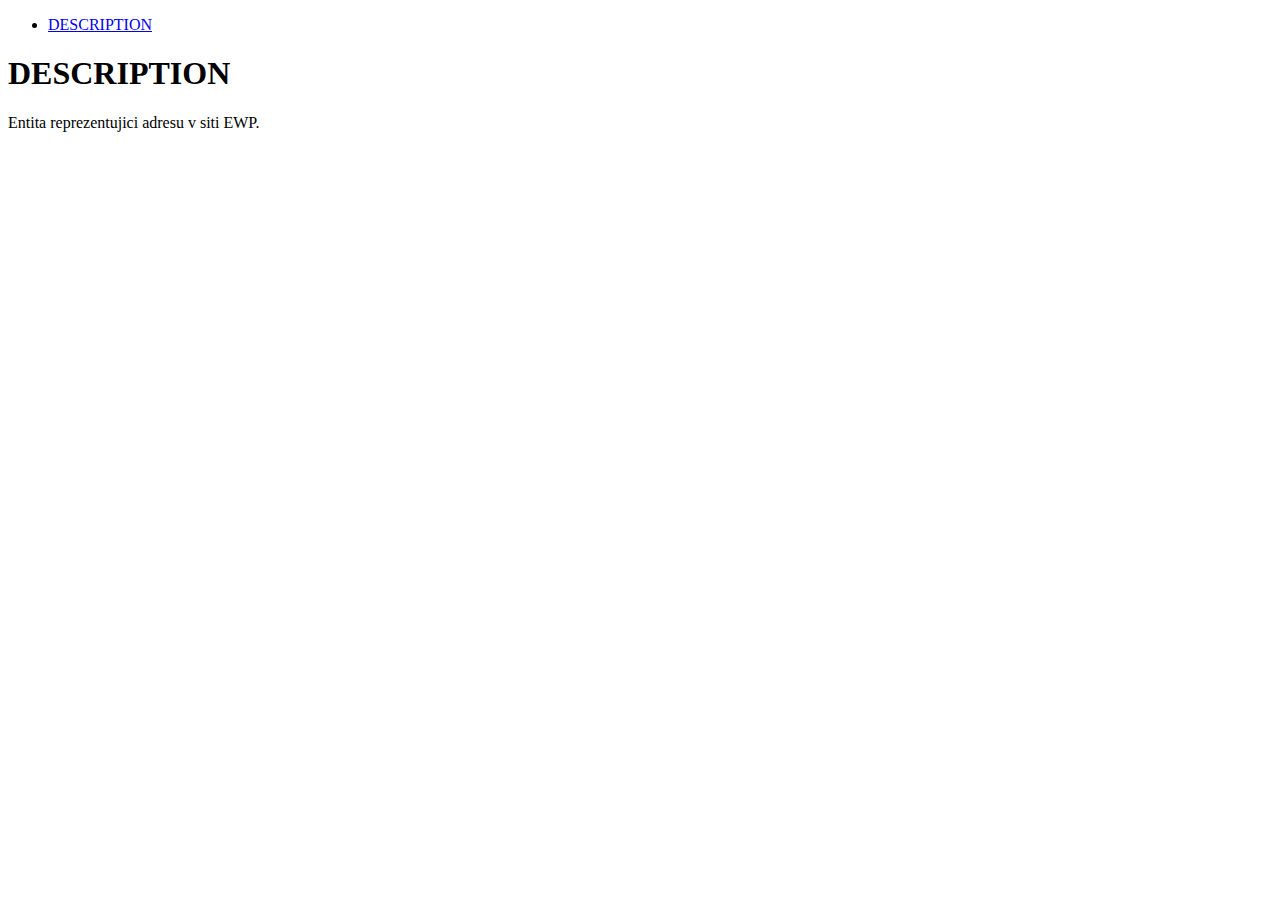
==== docs/address.html @ 8e9f10d4 "docs generated" ====
<?xml version="1.0" ?>
<!DOCTYPE html PUBLIC "-//W3C//DTD XHTML 1.0 Strict//EN" "http://www.w3.org/TR/xhtml1/DTD/xhtml1-strict.dtd">
<html xmlns="http://www.w3.org/1999/xhtml">
<head>
<title></title>
<meta http-equiv="content-type" content="text/html; charset=utf-8" />
<link rev="made" href="mailto:root@localhost" />
</head>

<body>



<ul id="index">
  <li><a href="#DESCRIPTION">DESCRIPTION</a></li>
</ul>

<h1 id="DESCRIPTION">DESCRIPTION</h1>

<p>Entita reprezentujici adresu v siti EWP.</p>


</body>

</html>
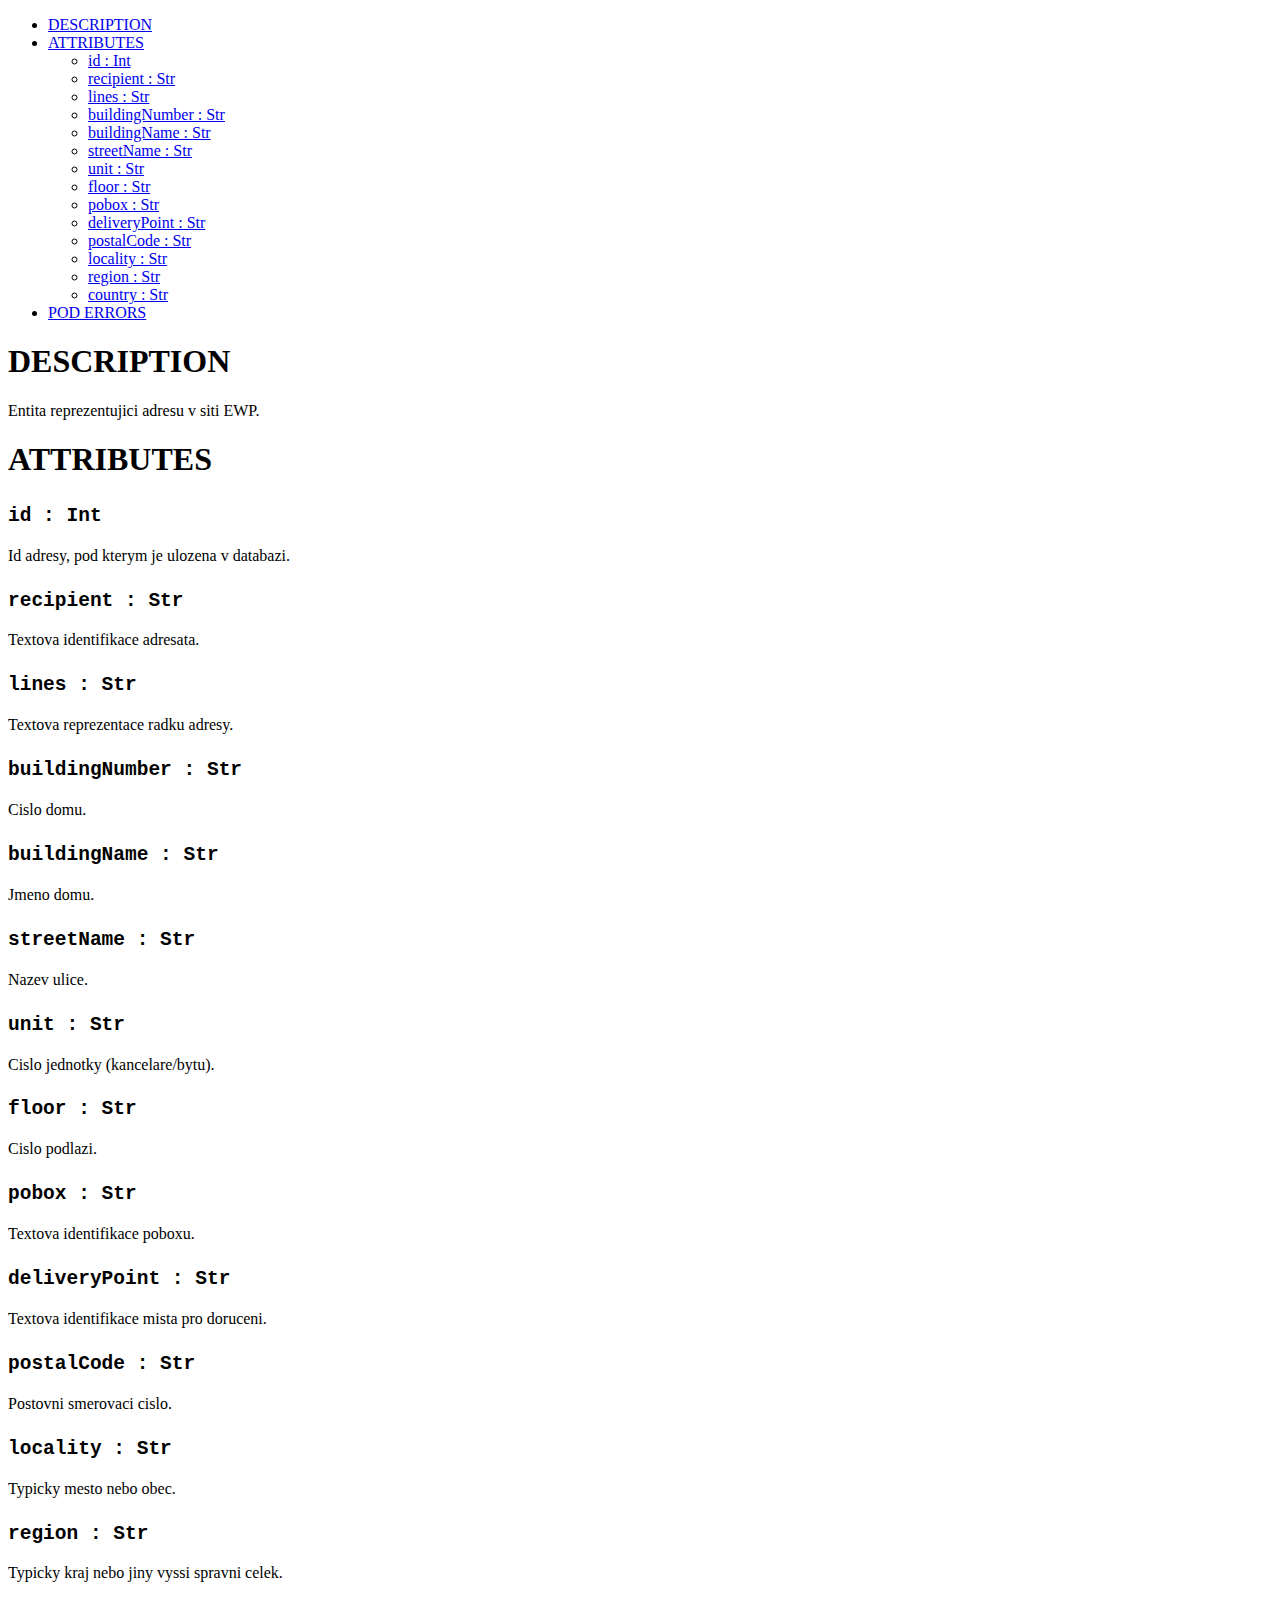
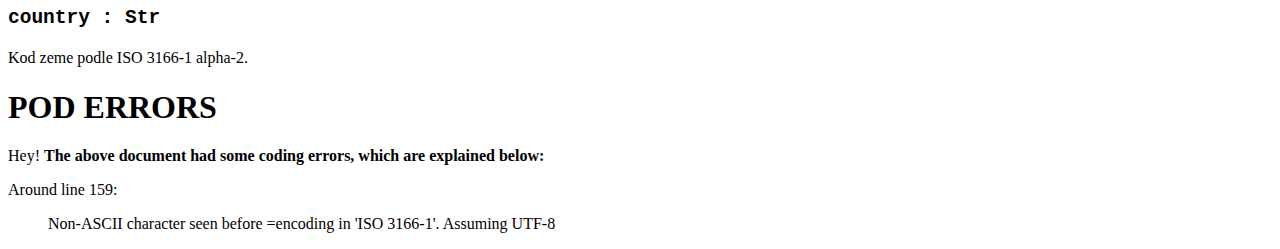
==== commit f13fe550: "new docs generated" ====
--- a/docs/address.html
+++ b/docs/address.html
@@ -13,11 +13,102 @@
 
 <ul id="index">
   <li><a href="#DESCRIPTION">DESCRIPTION</a></li>
+  <li><a href="#ATTRIBUTES">ATTRIBUTES</a>
+    <ul>
+      <li><a href="#id-:-Int">id : Int</a></li>
+      <li><a href="#recipient-:-Str">recipient : Str</a></li>
+      <li><a href="#lines-:-Str">lines : Str</a></li>
+      <li><a href="#buildingNumber-:-Str">buildingNumber : Str</a></li>
+      <li><a href="#buildingName-:-Str">buildingName : Str</a></li>
+      <li><a href="#streetName-:-Str">streetName : Str</a></li>
+      <li><a href="#unit-:-Str">unit : Str</a></li>
+      <li><a href="#floor-:-Str">floor : Str</a></li>
+      <li><a href="#pobox-:-Str">pobox : Str</a></li>
+      <li><a href="#deliveryPoint-:-Str">deliveryPoint : Str</a></li>
+      <li><a href="#postalCode-:-Str">postalCode : Str</a></li>
+      <li><a href="#locality-:-Str">locality : Str</a></li>
+      <li><a href="#region-:-Str">region : Str</a></li>
+      <li><a href="#country-:-Str">country : Str</a></li>
+    </ul>
+  </li>
+  <li><a href="#POD-ERRORS">POD ERRORS</a></li>
 </ul>
 
 <h1 id="DESCRIPTION">DESCRIPTION</h1>
 
 <p>Entita reprezentujici adresu v siti EWP.</p>
+
+<h1 id="ATTRIBUTES">ATTRIBUTES</h1>
+
+<h2 id="id-:-Int"><code>id : Int</code></h2>
+
+<p>Id adresy, pod kterym je ulozena v databazi.</p>
+
+<h2 id="recipient-:-Str"><code>recipient : Str</code></h2>
+
+<p>Textova identifikace adresata.</p>
+
+<h2 id="lines-:-Str"><code>lines : Str</code></h2>
+
+<p>Textova reprezentace radku adresy.</p>
+
+<h2 id="buildingNumber-:-Str"><code>buildingNumber : Str</code></h2>
+
+<p>Cislo domu.</p>
+
+<h2 id="buildingName-:-Str"><code>buildingName : Str</code></h2>
+
+<p>Jmeno domu.</p>
+
+<h2 id="streetName-:-Str"><code>streetName : Str</code></h2>
+
+<p>Nazev ulice.</p>
+
+<h2 id="unit-:-Str"><code>unit : Str</code></h2>
+
+<p>Cislo jednotky (kancelare/bytu).</p>
+
+<h2 id="floor-:-Str"><code>floor : Str</code></h2>
+
+<p>Cislo podlazi.</p>
+
+<h2 id="pobox-:-Str"><code>pobox : Str</code></h2>
+
+<p>Textova identifikace poboxu.</p>
+
+<h2 id="deliveryPoint-:-Str"><code>deliveryPoint : Str</code></h2>
+
+<p>Textova identifikace mista pro doruceni.</p>
+
+<h2 id="postalCode-:-Str"><code>postalCode : Str</code></h2>
+
+<p>Postovni smerovaci cislo.</p>
+
+<h2 id="locality-:-Str"><code>locality : Str</code></h2>
+
+<p>Typicky mesto nebo obec.</p>
+
+<h2 id="region-:-Str"><code>region : Str</code></h2>
+
+<p>Typicky kraj nebo jiny vyssi spravni celek.</p>
+
+<h2 id="country-:-Str"><code>country : Str</code></h2>
+
+<p>Kod zeme podle ISO 3166-1 alpha-2.</p>
+
+<h1 id="POD-ERRORS">POD ERRORS</h1>
+
+<p>Hey! <b>The above document had some coding errors, which are explained below:</b></p>
+
+<dl>
+
+<dt id="Around-line-159">Around line 159:</dt>
+<dd>
+
+<p>Non-ASCII character seen before =encoding in &#39;ISO&nbsp;3166-1&#39;. Assuming UTF-8</p>
+
+</dd>
+</dl>
 
 
 </body>
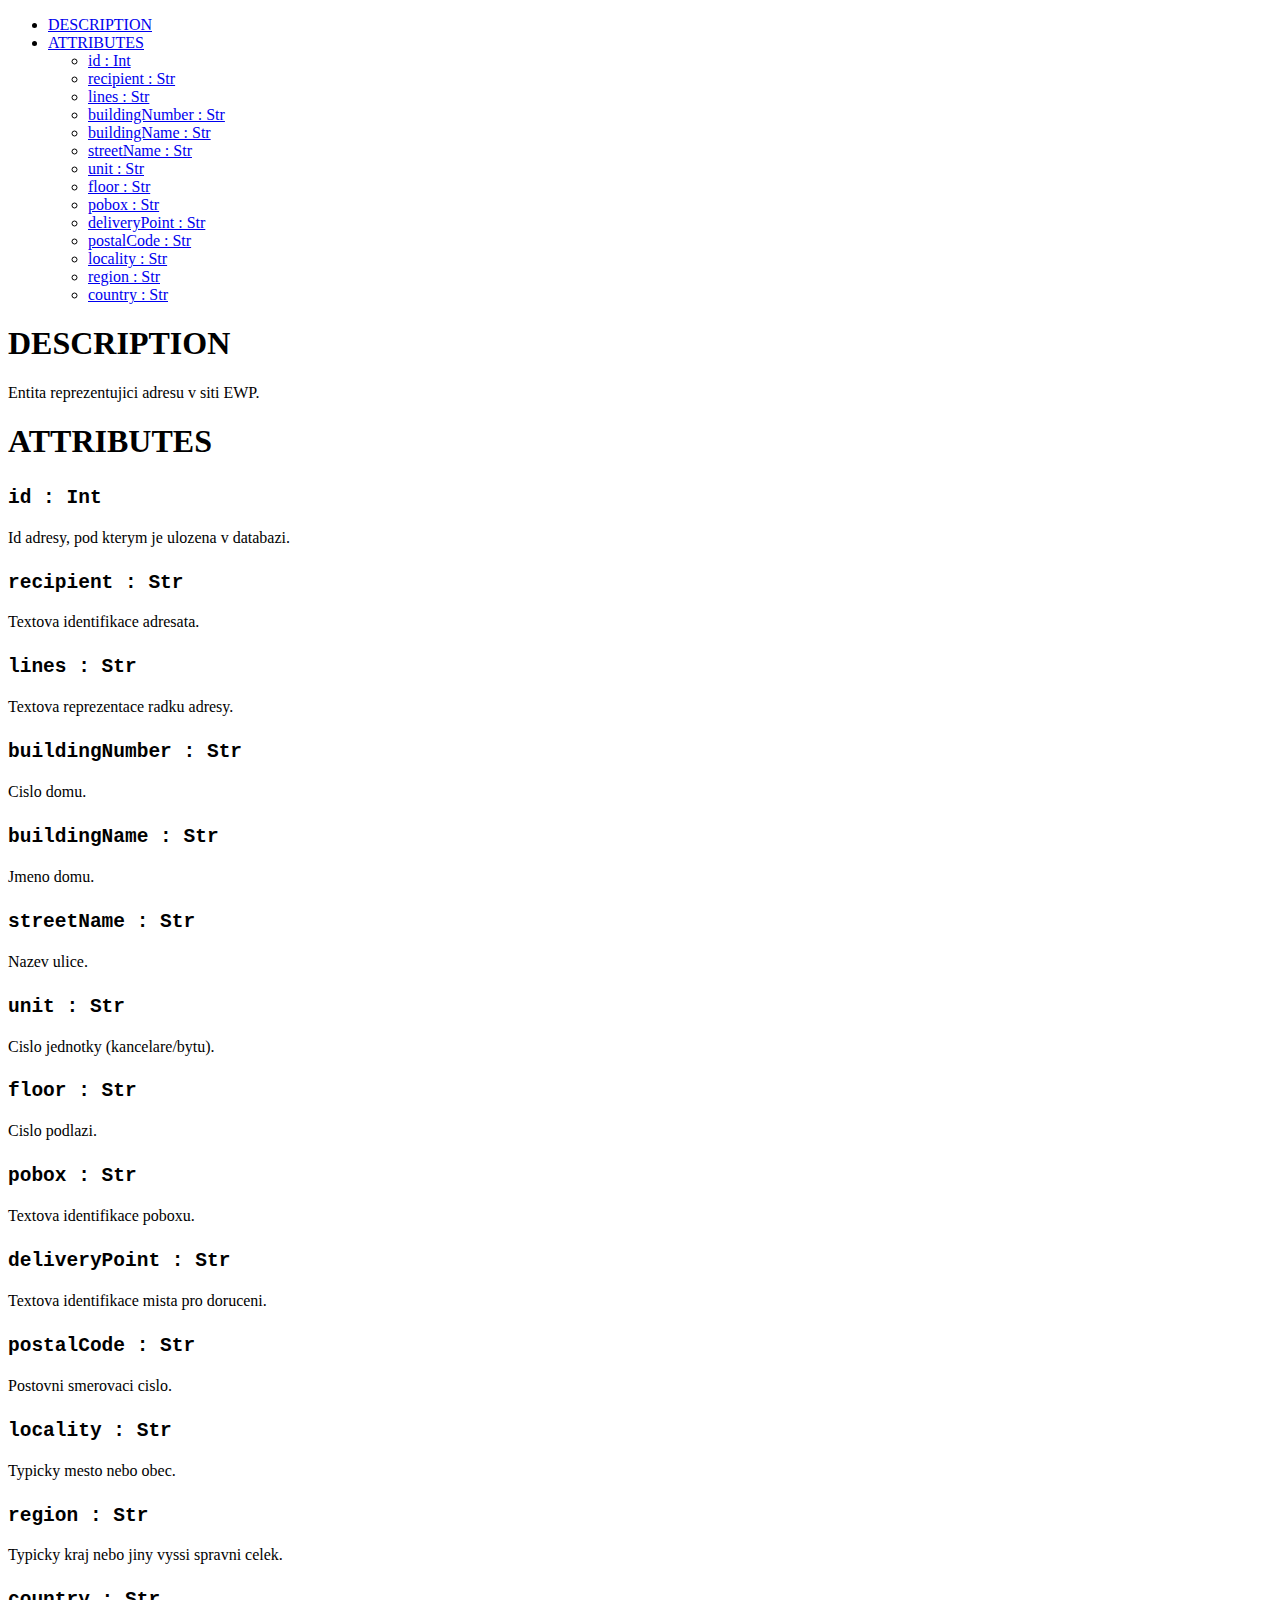
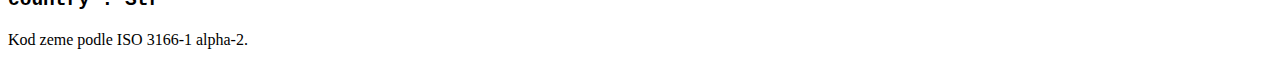
==== commit 7e9c6cee: "bugs fixed; implementing courses" ====
--- a/docs/address.html
+++ b/docs/address.html
@@ -31,7 +31,6 @@
       <li><a href="#country-:-Str">country : Str</a></li>
     </ul>
   </li>
-  <li><a href="#POD-ERRORS">POD ERRORS</a></li>
 </ul>
 
 <h1 id="DESCRIPTION">DESCRIPTION</h1>
@@ -96,20 +95,6 @@
 
 <p>Kod zeme podle ISO 3166-1 alpha-2.</p>
 
-<h1 id="POD-ERRORS">POD ERRORS</h1>
-
-<p>Hey! <b>The above document had some coding errors, which are explained below:</b></p>
-
-<dl>
-
-<dt id="Around-line-159">Around line 159:</dt>
-<dd>
-
-<p>Non-ASCII character seen before =encoding in &#39;ISO&nbsp;3166-1&#39;. Assuming UTF-8</p>
-
-</dd>
-</dl>
-
 
 </body>
 
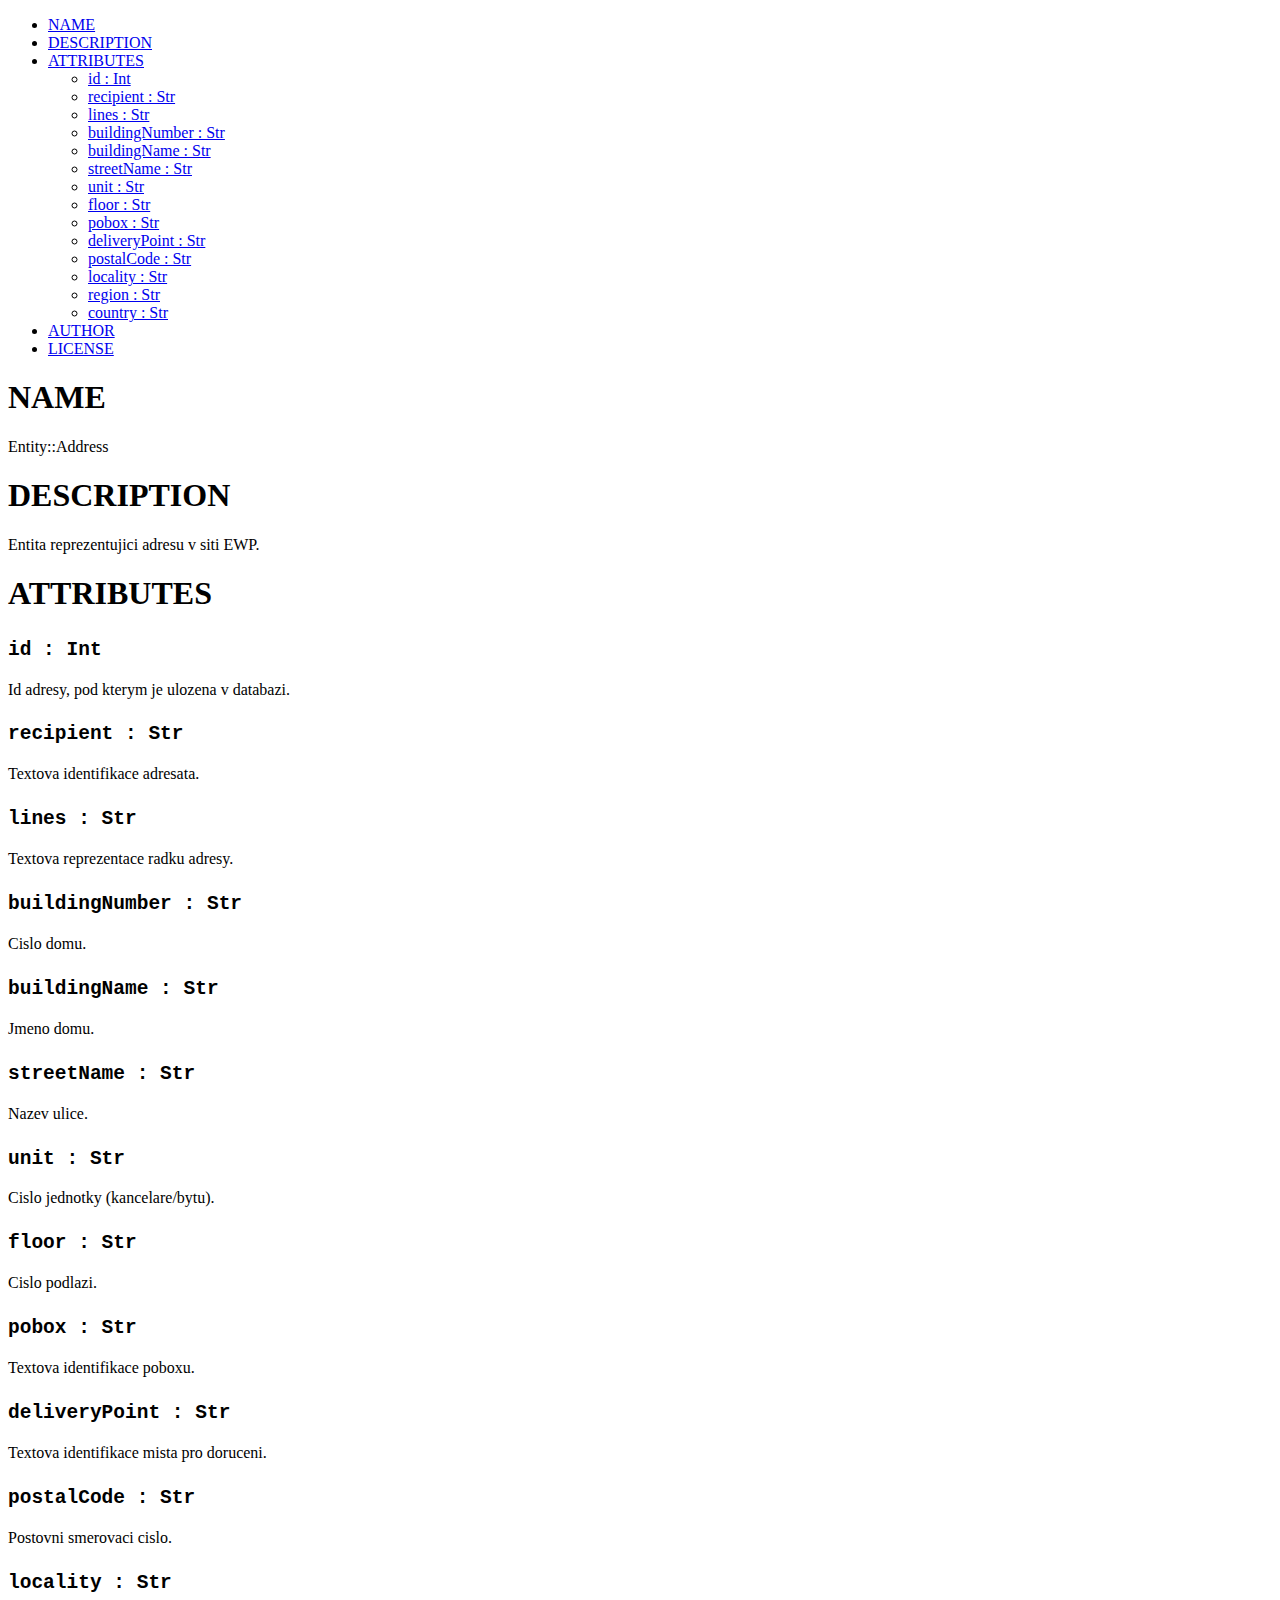
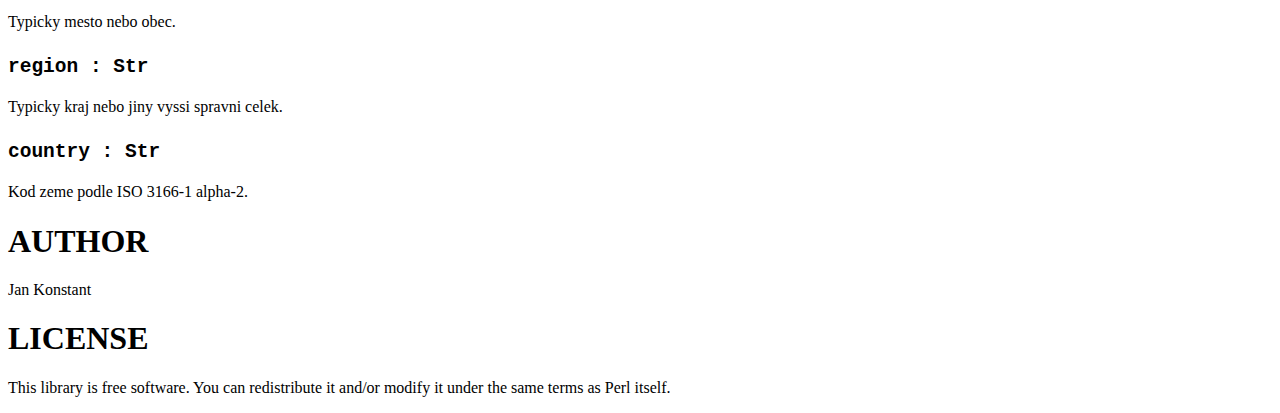
==== commit 085b77ad: "documentation + index finalized" ====
--- a/docs/address.html
+++ b/docs/address.html
@@ -12,6 +12,7 @@
 
 
 <ul id="index">
+  <li><a href="#NAME">NAME</a></li>
   <li><a href="#DESCRIPTION">DESCRIPTION</a></li>
   <li><a href="#ATTRIBUTES">ATTRIBUTES</a>
     <ul>
@@ -31,7 +32,13 @@
       <li><a href="#country-:-Str">country : Str</a></li>
     </ul>
   </li>
+  <li><a href="#AUTHOR">AUTHOR</a></li>
+  <li><a href="#LICENSE">LICENSE</a></li>
 </ul>
+
+<h1 id="NAME">NAME</h1>
+
+<p>Entity::Address</p>
 
 <h1 id="DESCRIPTION">DESCRIPTION</h1>
 
@@ -95,6 +102,14 @@
 
 <p>Kod zeme podle ISO 3166-1 alpha-2.</p>
 
+<h1 id="AUTHOR">AUTHOR</h1>
+
+<p>Jan Konstant</p>
+
+<h1 id="LICENSE">LICENSE</h1>
+
+<p>This library is free software. You can redistribute it and/or modify it under the same terms as Perl itself.</p>
+
 
 </body>
 
